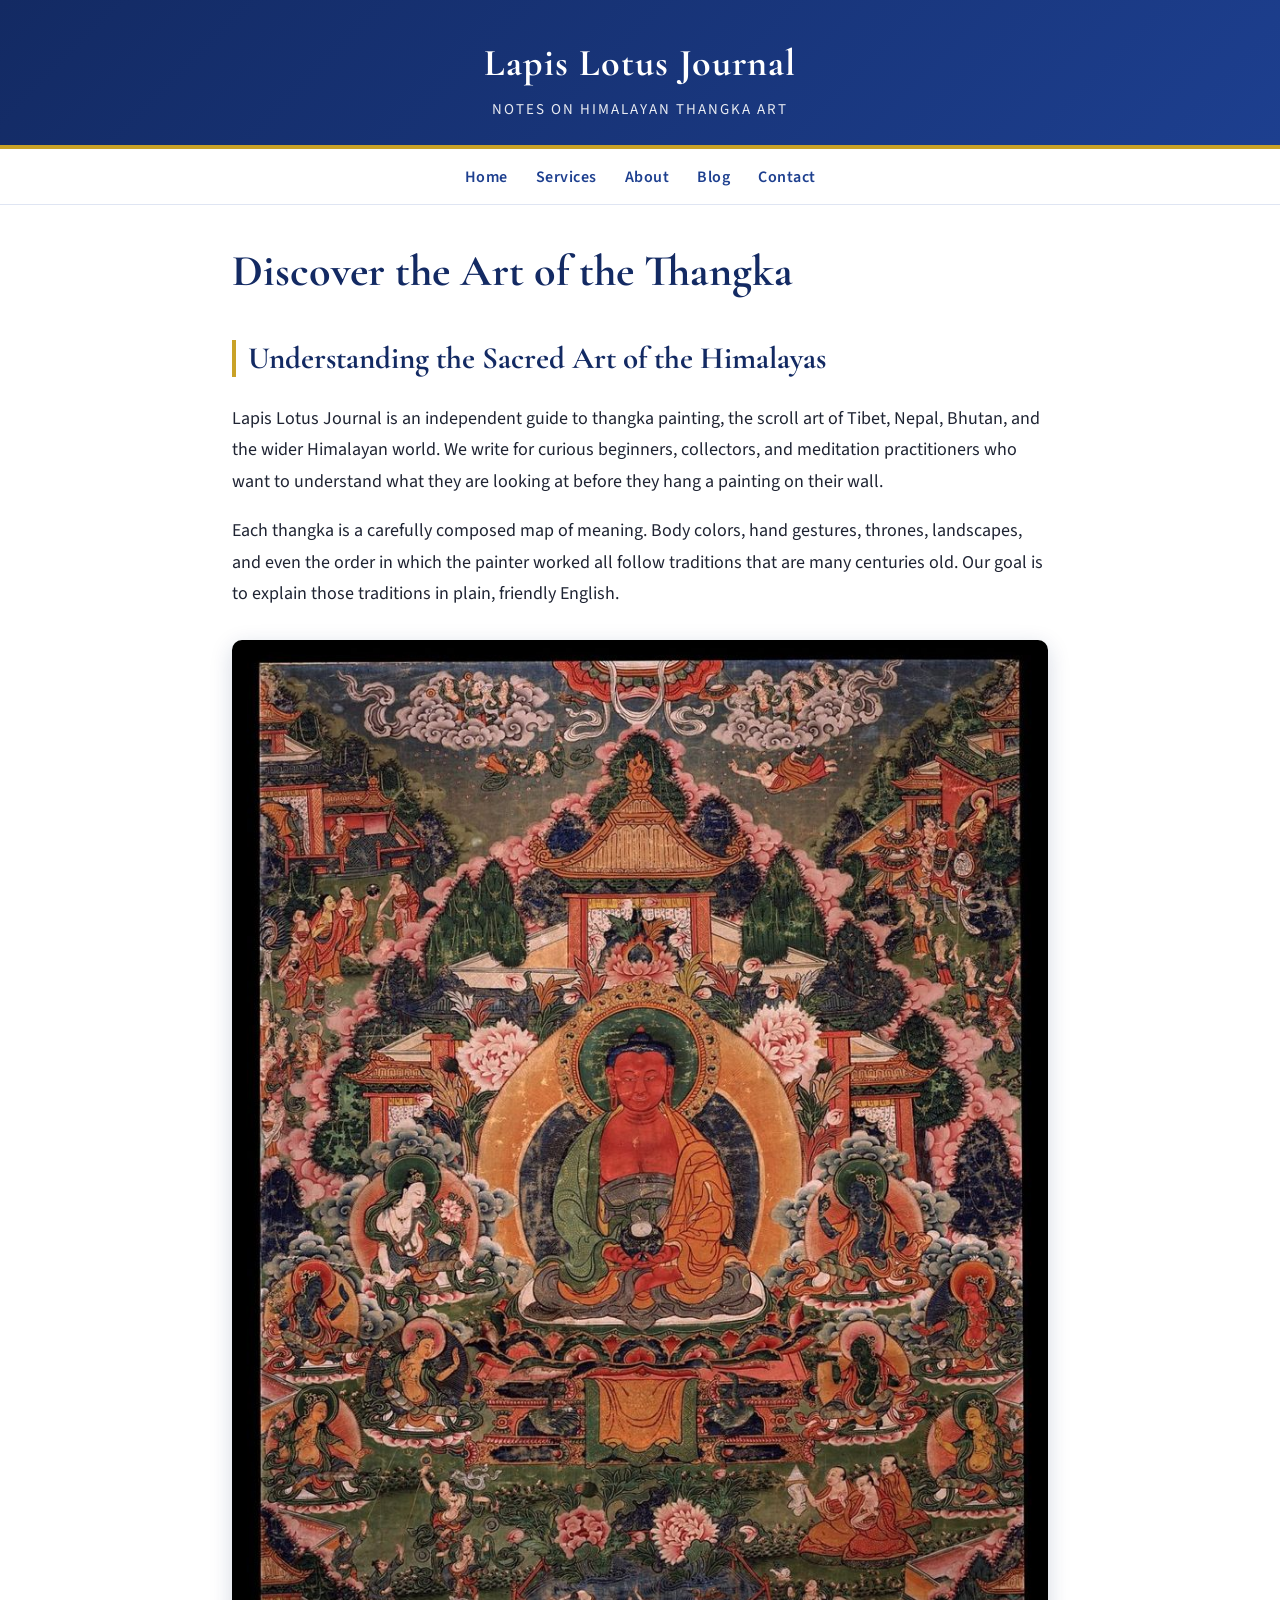
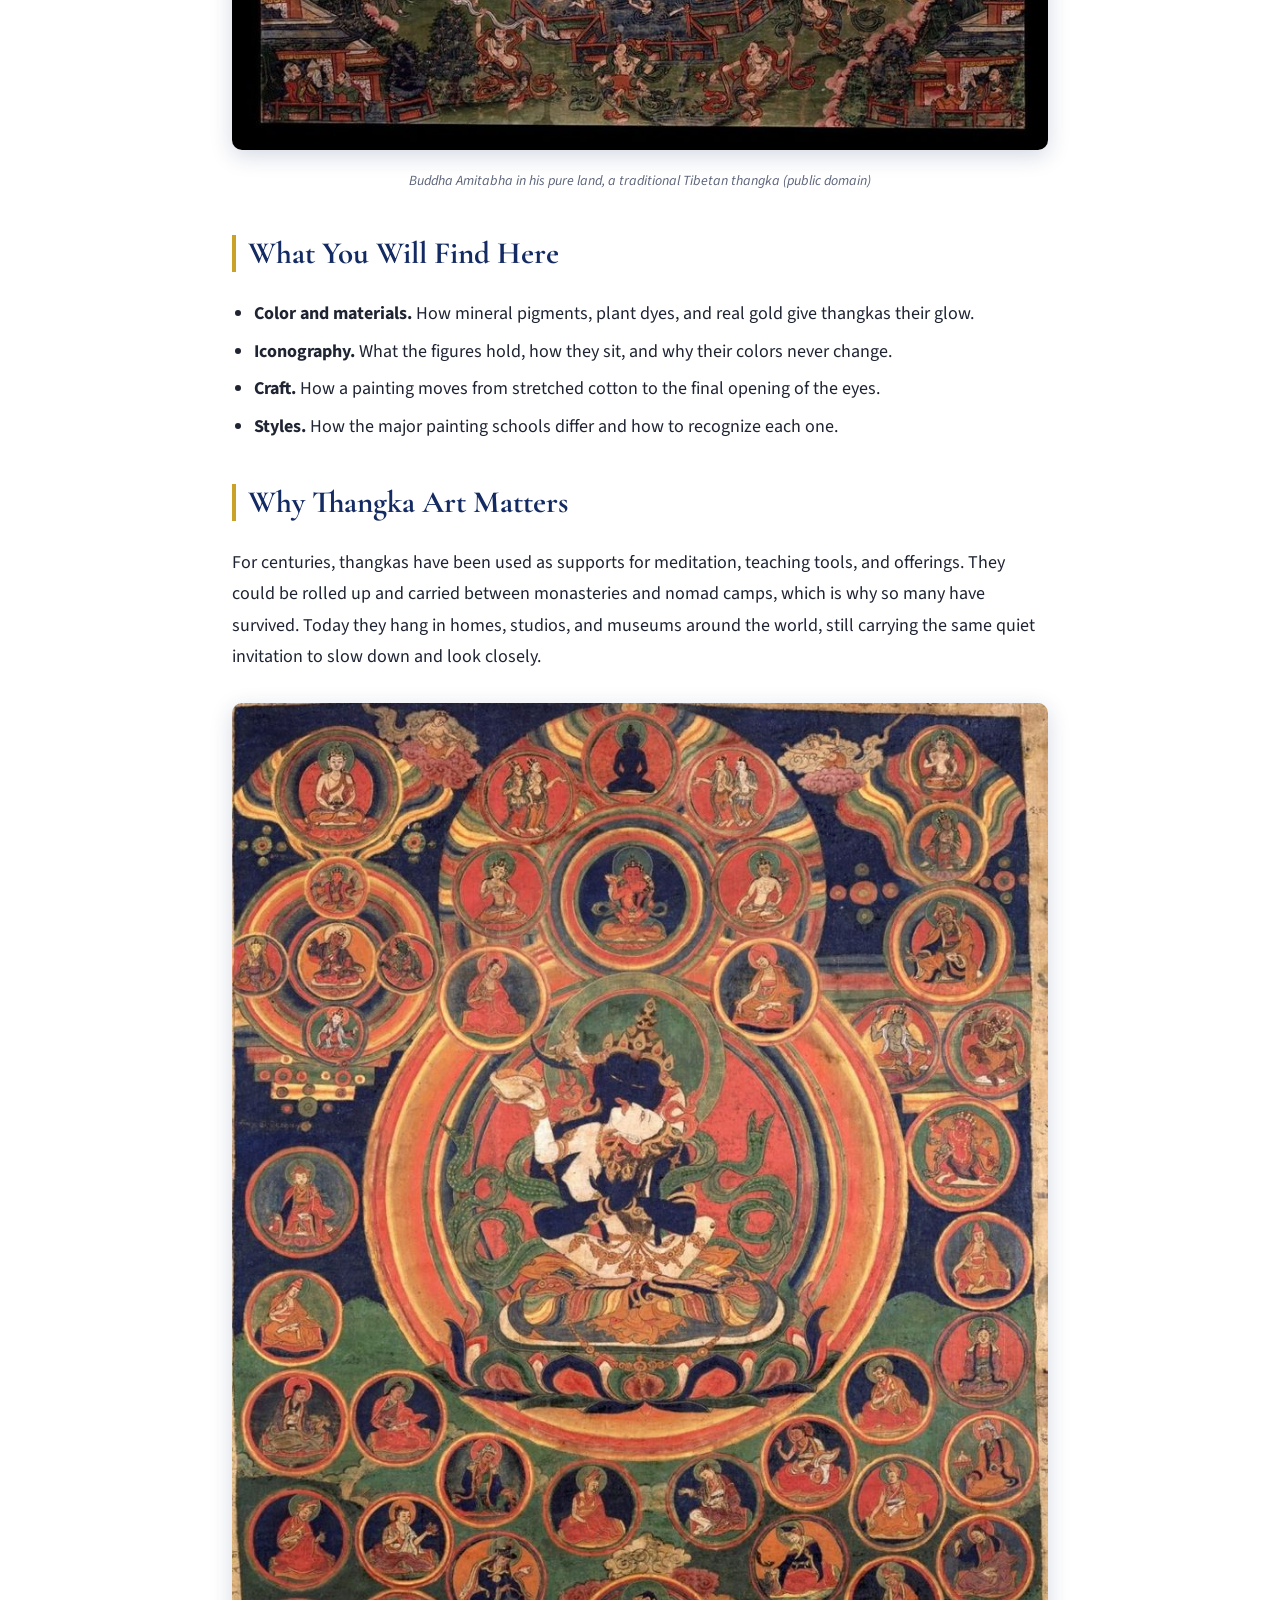
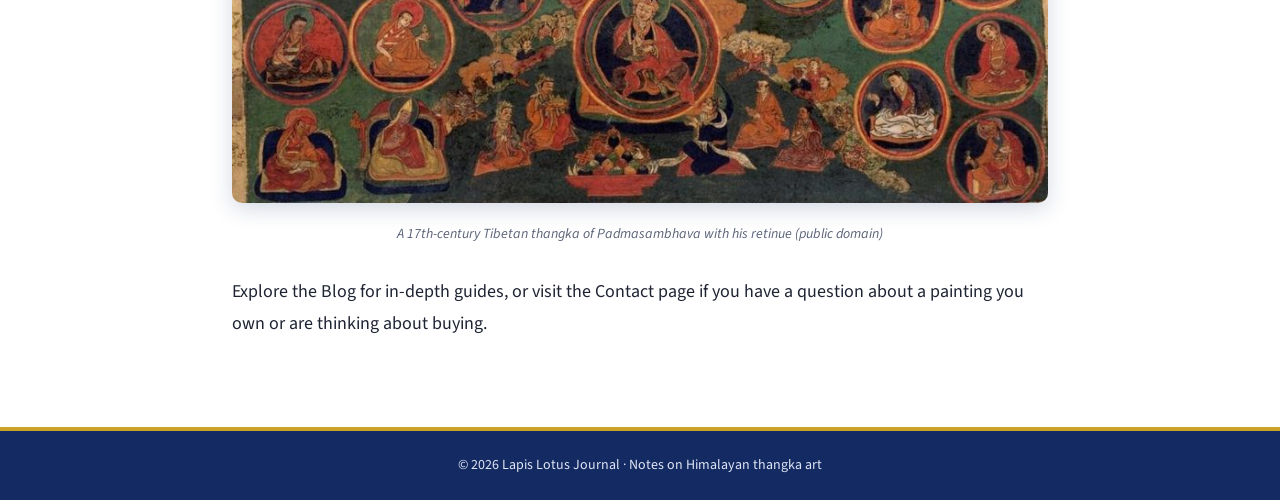
==== index.html @ b6416bbf "Add Lapis Lotus Journal site" ====
<!DOCTYPE html><html lang="en"><head><meta charset="utf-8"><meta name="viewport" content="width=device-width,initial-scale=1"><title>Lapis Lotus Journal | Guides to Thangka Painting and Himalayan Art</title><meta name="description" content="Plain-English guides to thangka painting: mineral colors, gold, iconography, painting styles and how traditional Himalayan scrolls are made."><meta name="robots" content="index,follow"><link rel="canonical" href="https://nepathangka.github.io/lapis-lotus-journal/"><link rel="stylesheet" href="style.css"></head>
<body><header><div class="brand">Lapis Lotus Journal</div><div class="tag">Notes on Himalayan thangka art</div></header><nav><a href="index.html">Home</a><a href="services.html">Services</a><a href="about.html">About</a><a href="blog.html">Blog</a><a href="contact.html">Contact</a></nav><main><h1>Discover the Art of the Thangka</h1>

<h2>Understanding the Sacred Art of the Himalayas</h2>
<p>Lapis Lotus Journal is an independent guide to thangka painting, the scroll art of Tibet, Nepal, Bhutan, and the wider Himalayan world. We write for curious beginners, collectors, and meditation practitioners who want to understand what they are looking at before they hang a painting on their wall.</p>
<p>Each thangka is a carefully composed map of meaning. Body colors, hand gestures, thrones, landscapes, and even the order in which the painter worked all follow traditions that are many centuries old. Our goal is to explain those traditions in plain, friendly English.</p>
<figure><img src="home1_amitabha.jpg" alt="Buddha Amitabha in his pure land, a traditional Tibetan thangka" loading="lazy"><figcaption>Buddha Amitabha in his pure land, a traditional Tibetan thangka (public domain)</figcaption></figure>
<h2>What You Will Find Here</h2>
<ul>
<li><strong>Color and materials.</strong> How mineral pigments, plant dyes, and real gold give thangkas their glow.</li>
<li><strong>Iconography.</strong> What the figures hold, how they sit, and why their colors never change.</li>
<li><strong>Craft.</strong> How a painting moves from stretched cotton to the final opening of the eyes.</li>
<li><strong>Styles.</strong> How the major painting schools differ and how to recognize each one.</li>
</ul>
<h2>Why Thangka Art Matters</h2>
<p>For centuries, thangkas have been used as supports for meditation, teaching tools, and offerings. They could be rolled up and carried between monasteries and nomad camps, which is why so many have survived. Today they hang in homes, studios, and museums around the world, still carrying the same quiet invitation to slow down and look closely.</p>
<figure><img src="home2_padma.jpg" alt="A 17th-century Tibetan thangka of Padmasambhava with his retinue" loading="lazy"><figcaption>A 17th-century Tibetan thangka of Padmasambhava with his retinue (public domain)</figcaption></figure>
<p>Explore the Blog for in-depth guides, or visit the Contact page if you have a question about a painting you own or are thinking about buying.</p>

</main><footer>© 2026 Lapis Lotus Journal · Notes on Himalayan thangka art</footer></body></html>
---- style.css ----
@import url('https://fonts.googleapis.com/css2?family=Cormorant+Garamond:wght@500;700&family=Source+Sans+3:wght@400;600&display=swap');
:root{--lapis:#1d3f8f;--lapis-dark:#132a63;--gold:#c9a227;--ink:#1f2433;--soft:#eef2fb}
*{box-sizing:border-box}body{margin:0;font-family:'Source Sans 3',Arial,sans-serif;font-size:18px;color:var(--ink);background:#fff;line-height:1.75}
header{background:linear-gradient(135deg,var(--lapis-dark),var(--lapis));color:#fff;padding:30px 24px 22px;text-align:center;border-bottom:4px solid var(--gold)}
header .brand{font-family:'Cormorant Garamond',Georgia,serif;font-size:38px;font-weight:700;letter-spacing:1px}header .tag{font-size:15px;opacity:.9;letter-spacing:2px;text-transform:uppercase}
nav{background:#fff;border-bottom:1px solid #dfe5f3;text-align:center;padding:12px 10px;position:sticky;top:0;z-index:5}
nav a{color:var(--lapis);text-decoration:none;margin:0 14px;font-weight:600;font-size:16px;letter-spacing:.5px}nav a:hover{color:var(--gold)}
main{max-width:860px;margin:0 auto;padding:34px 22px 70px}
h1,h2,h3{font-family:'Cormorant Garamond',Georgia,serif;color:var(--lapis-dark);line-height:1.2}h1{font-size:44px;margin-top:6px}h2{font-size:31px;margin-top:42px;border-left:4px solid var(--gold);padding-left:12px}h3{font-size:24px;color:var(--lapis)}
main a{color:var(--lapis);text-decoration:underline;text-underline-offset:3px;font-weight:600}main a:hover{color:var(--gold)}
figure{margin:30px 0;text-align:center}figure img{max-width:100%;height:auto;border-radius:10px;box-shadow:0 6px 22px rgba(19,42,99,.18)}figcaption{font-size:14px;color:#5b6378;margin-top:8px;font-style:italic}
ul{padding-left:22px}li{margin:6px 0}
.grid{display:grid;grid-template-columns:repeat(auto-fill,minmax(240px,1fr));gap:22px;margin-top:26px}
.card{background:var(--soft);border-radius:12px;overflow:hidden;box-shadow:0 2px 10px rgba(19,42,99,.1);display:flex;flex-direction:column}
.card img{width:100%;height:190px;object-fit:cover}.card .c{padding:14px 16px 18px}.card h2{font-size:22px;margin:0 0 8px;border:0;padding:0}.card h2 a{text-decoration:none;color:var(--lapis-dark)}.card p{font-size:15.5px;margin:0;color:#3d4459}
form{background:var(--soft);padding:22px;border-radius:12px}form label{display:block;margin-top:14px;font-weight:600;color:var(--lapis-dark)}form input,form textarea{width:100%;padding:11px;border:1px solid #c3cde6;border-radius:8px;font-size:16px;font-family:inherit}
form button{margin-top:18px;background:var(--lapis);color:#fff;border:0;padding:12px 30px;border-radius:30px;font-size:16px;font-weight:600;cursor:pointer}form button:hover{background:var(--gold)}
footer{background:var(--lapis-dark);color:#dfe5f3;text-align:center;padding:22px;font-size:14px;border-top:4px solid var(--gold)}
@media(max-width:600px){body{font-size:17px}header .brand{font-size:30px}h1{font-size:32px}h2{font-size:26px}nav a{margin:0 7px;font-size:15px}}
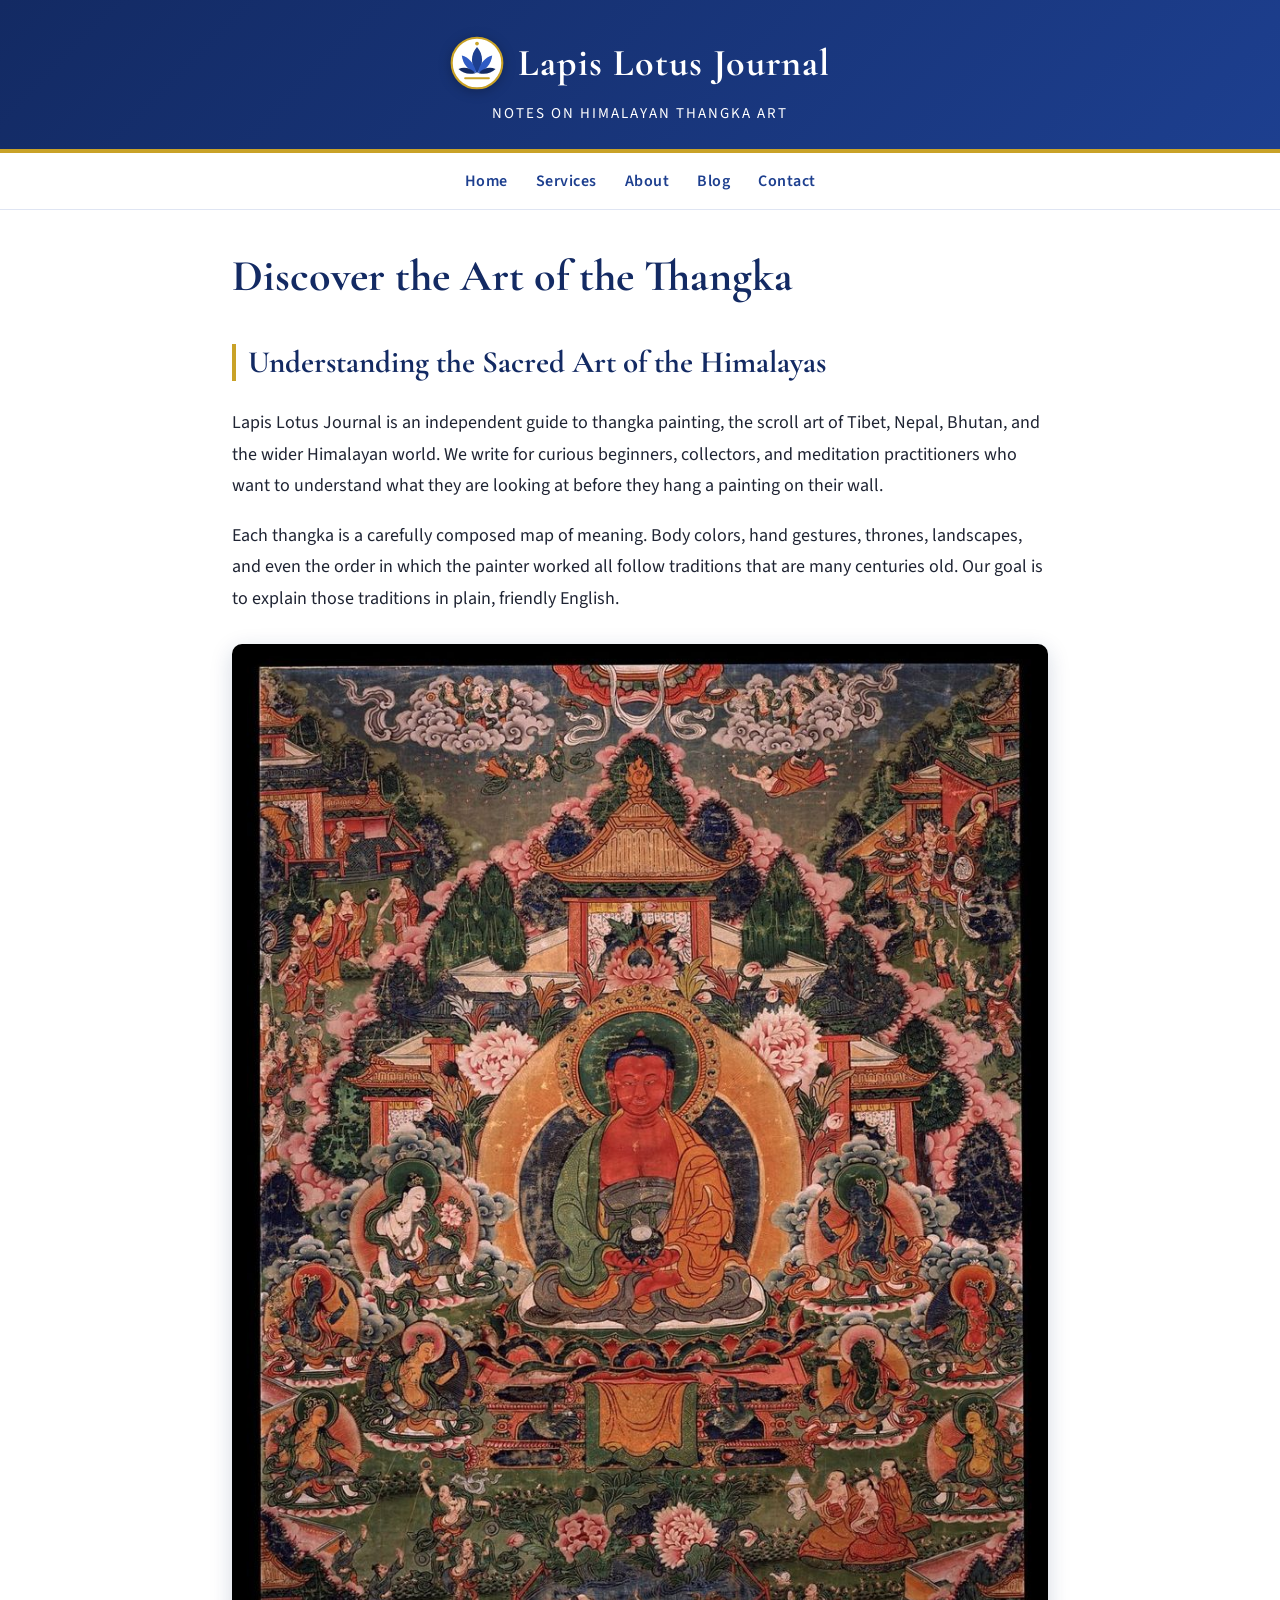
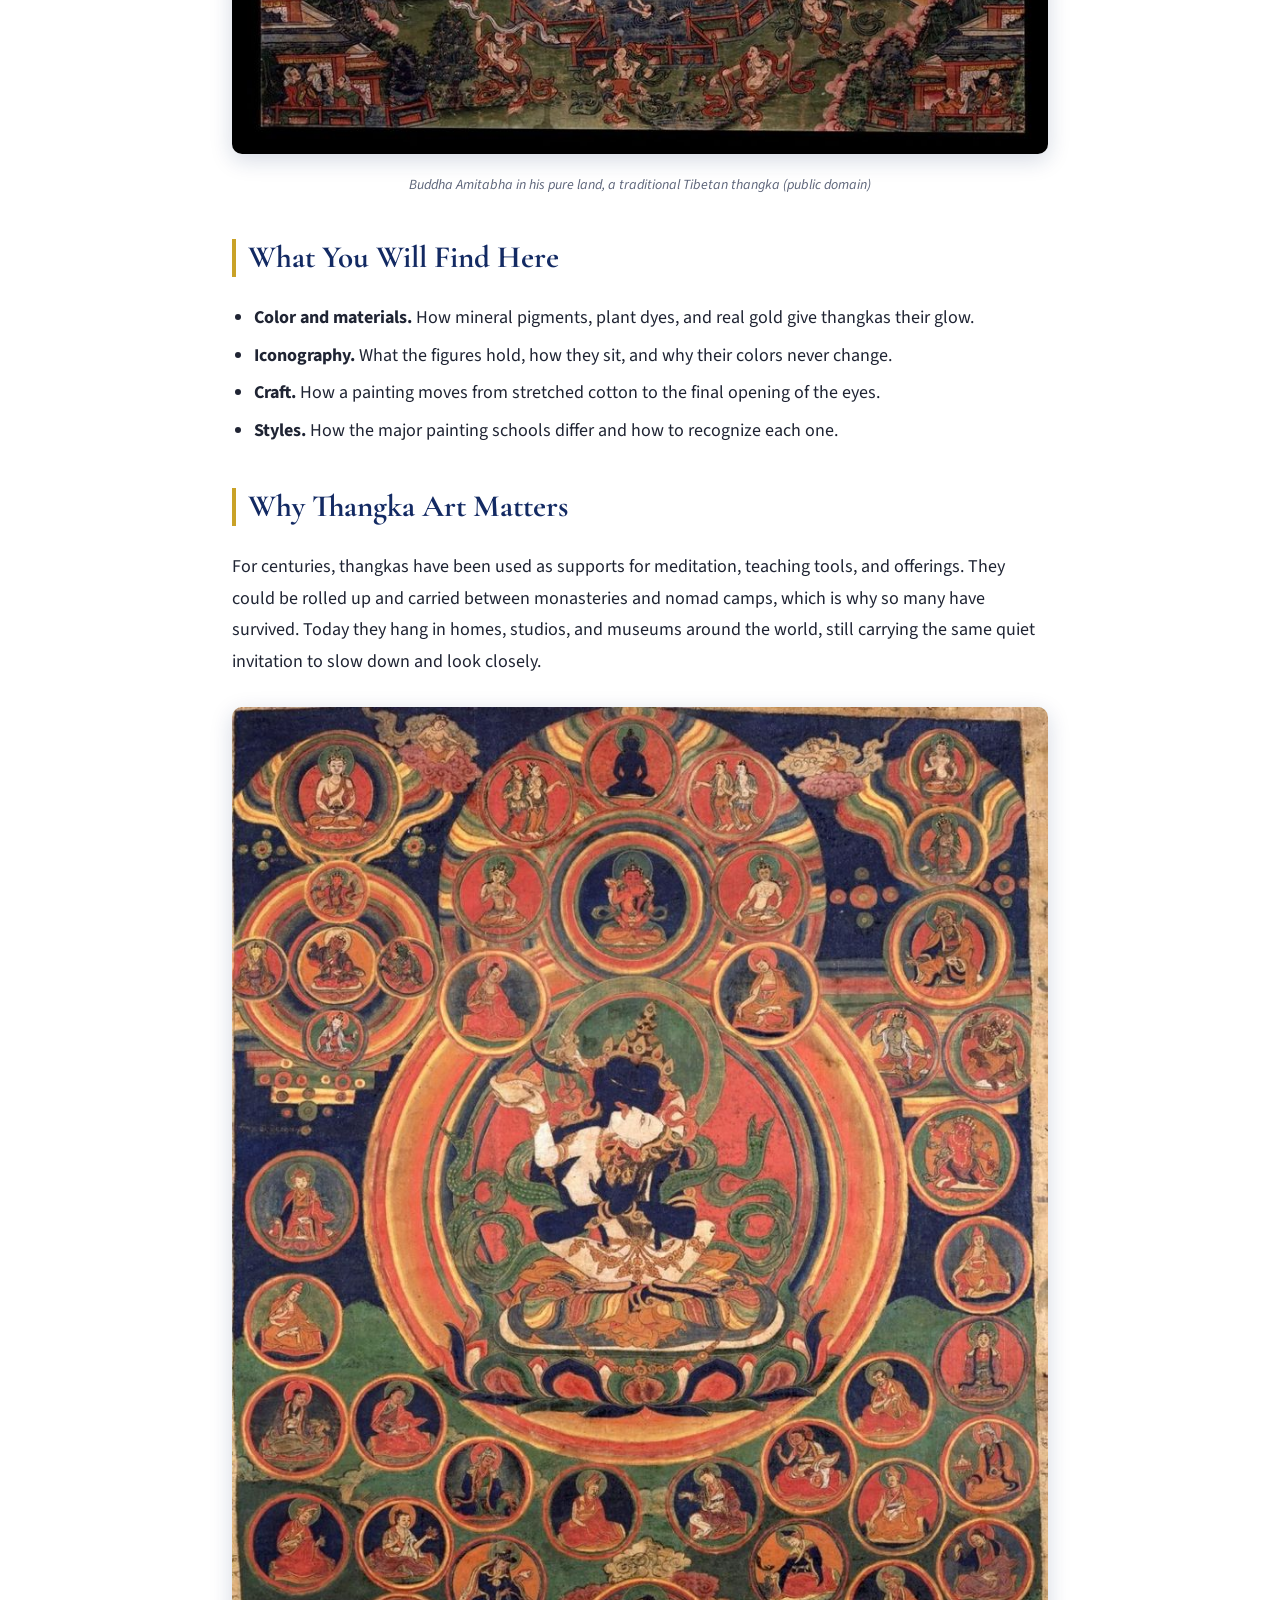
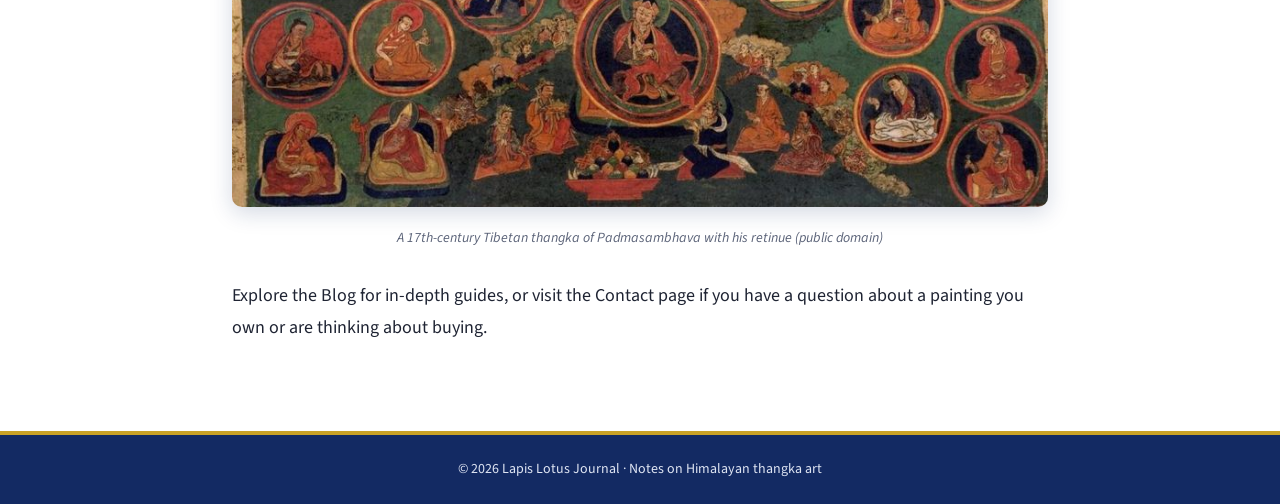
==== commit 6fee789f: "Add logo, favicon, motion and sitemap" ====
--- a/index.html
+++ b/index.html
@@ -1,5 +1,5 @@
-<!DOCTYPE html><html lang="en"><head><meta charset="utf-8"><meta name="viewport" content="width=device-width,initial-scale=1"><title>Lapis Lotus Journal | Guides to Thangka Painting and Himalayan Art</title><meta name="description" content="Plain-English guides to thangka painting: mineral colors, gold, iconography, painting styles and how traditional Himalayan scrolls are made."><meta name="robots" content="index,follow"><link rel="canonical" href="https://nepathangka.github.io/lapis-lotus-journal/"><link rel="stylesheet" href="style.css"></head>
-<body><header><div class="brand">Lapis Lotus Journal</div><div class="tag">Notes on Himalayan thangka art</div></header><nav><a href="index.html">Home</a><a href="services.html">Services</a><a href="about.html">About</a><a href="blog.html">Blog</a><a href="contact.html">Contact</a></nav><main><h1>Discover the Art of the Thangka</h1>
+<!DOCTYPE html><html lang="en"><head><meta charset="utf-8"><meta name="viewport" content="width=device-width,initial-scale=1"><title>Lapis Lotus Journal | Guides to Thangka Painting and Himalayan Art</title><meta name="description" content="Plain-English guides to thangka painting: mineral colors, gold, iconography, painting styles and how traditional Himalayan scrolls are made."><meta name="robots" content="index,follow"><link rel="canonical" href="https://nepathangka.github.io/lapis-lotus-journal/"><link rel="icon" href="favicon.svg" type="image/svg+xml"><link rel="stylesheet" href="style.css"></head>
+<body><header><a class="logo" href="index.html" aria-label="Lapis Lotus Journal home"><svg class="emblem" viewBox="0 0 64 64" width="54" height="54" aria-hidden="true"><circle cx="32" cy="32" r="30" fill="#ffffff" stroke="#c9a227" stroke-width="2.5"/><path d="M32 13 C40 22 40 34 32 44 C24 34 24 22 32 13Z" fill="#1d3f8f"/><path d="M31 44 C22 41 15 33 14 23 C22 25 29 32 31 44Z" fill="#2f5bc4"/><path d="M33 44 C42 41 49 33 50 23 C42 25 35 32 33 44Z" fill="#2f5bc4"/><path d="M30 44 C22 46 15 44 10 39 C17 36 25 38 30 44Z" fill="#132a63"/><path d="M34 44 C42 46 49 44 54 39 C47 36 39 38 34 44Z" fill="#132a63"/><path d="M18 50 H46" stroke="#c9a227" stroke-width="2.5" stroke-linecap="round"/><circle cx="32" cy="9" r="2.2" fill="#c9a227"/></svg><span class="brand">Lapis Lotus Journal</span></a><div class="tag">Notes on Himalayan thangka art</div></header><nav><a href="index.html">Home</a><a href="services.html">Services</a><a href="about.html">About</a><a href="blog.html">Blog</a><a href="contact.html">Contact</a></nav><main><h1>Discover the Art of the Thangka</h1>
 
 <h2>Understanding the Sacred Art of the Himalayas</h2>
 <p>Lapis Lotus Journal is an independent guide to thangka painting, the scroll art of Tibet, Nepal, Bhutan, and the wider Himalayan world. We write for curious beginners, collectors, and meditation practitioners who want to understand what they are looking at before they hang a painting on their wall.</p>
@@ -17,4 +17,4 @@
 <figure><img src="home2_padma.jpg" alt="A 17th-century Tibetan thangka of Padmasambhava with his retinue" loading="lazy"><figcaption>A 17th-century Tibetan thangka of Padmasambhava with his retinue (public domain)</figcaption></figure>
 <p>Explore the Blog for in-depth guides, or visit the Contact page if you have a question about a painting you own or are thinking about buying.</p>
 
-</main><footer>© 2026 Lapis Lotus Journal · Notes on Himalayan thangka art</footer></body></html>+</main><footer>© 2026 Lapis Lotus Journal · Notes on Himalayan thangka art</footer><script src="script.js" defer></script></body></html>
--- a/style.css
+++ b/style.css
@@ -16,4 +16,16 @@
 form{background:var(--soft);padding:22px;border-radius:12px}form label{display:block;margin-top:14px;font-weight:600;color:var(--lapis-dark)}form input,form textarea{width:100%;padding:11px;border:1px solid #c3cde6;border-radius:8px;font-size:16px;font-family:inherit}
 form button{margin-top:18px;background:var(--lapis);color:#fff;border:0;padding:12px 30px;border-radius:30px;font-size:16px;font-weight:600;cursor:pointer}form button:hover{background:var(--gold)}
 footer{background:var(--lapis-dark);color:#dfe5f3;text-align:center;padding:22px;font-size:14px;border-top:4px solid var(--gold)}
-@media(max-width:600px){body{font-size:17px}header .brand{font-size:30px}h1{font-size:32px}h2{font-size:26px}nav a{margin:0 7px;font-size:15px}}+@media(max-width:600px){body{font-size:17px}header .brand{font-size:30px}h1{font-size:32px}h2{font-size:26px}nav a{margin:0 7px;font-size:15px}}
+/* logo + motion */
+header .logo{display:inline-flex;align-items:center;gap:14px;text-decoration:none;color:#fff}
+header .emblem{filter:drop-shadow(0 2px 6px rgba(0,0,0,.25));transition:transform .6s ease}
+header .logo:hover .emblem{transform:rotate(-8deg) scale(1.05)}
+header .brand,header .tag,main h1{animation:riseIn .9s ease both}header .tag{animation-delay:.15s}main h1{animation-delay:.25s}
+@keyframes riseIn{from{opacity:0;transform:translateY(14px)}to{opacity:1;transform:none}}
+.reveal{opacity:0;transform:translateY(18px);transition:opacity .7s ease,transform .7s ease}.reveal.in{opacity:1;transform:none}
+nav a{position:relative;padding-bottom:3px}nav a::after{content:'';position:absolute;left:0;right:0;bottom:0;height:2px;background:var(--gold);transform:scaleX(0);transform-origin:center;transition:transform .3s ease}nav a:hover::after{transform:scaleX(1)}
+.card{transition:transform .3s ease,box-shadow .3s ease}.card:hover{transform:translateY(-6px);box-shadow:0 12px 26px rgba(19,42,99,.18)}
+figure img{transition:transform .5s ease}figure img:hover{transform:scale(1.015)}
+form button{transition:background .25s ease,transform .25s ease}form button:hover{transform:translateY(-2px)}
+@media (prefers-reduced-motion: reduce){*{animation:none!important;transition:none!important}.reveal{opacity:1;transform:none}}
